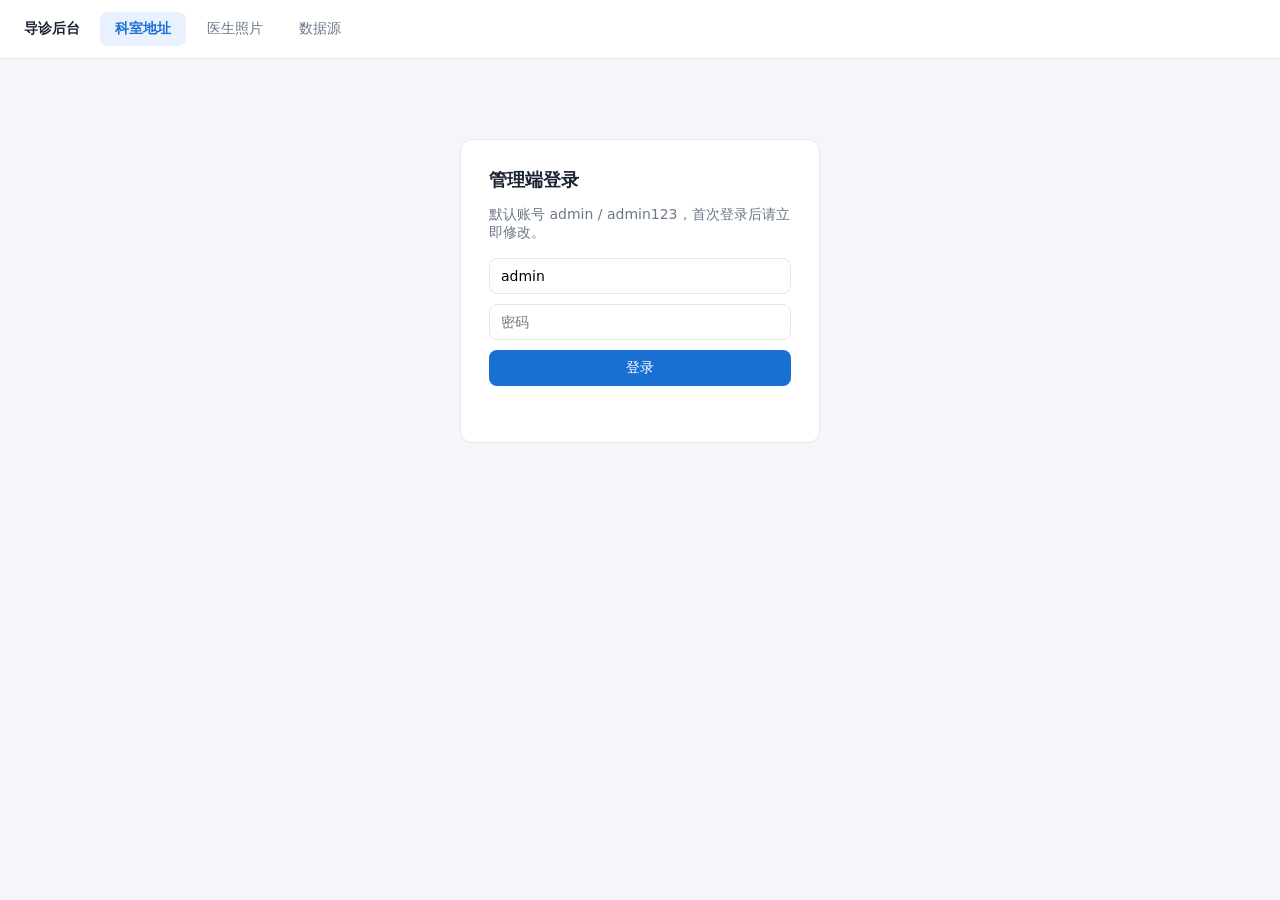
==== web/admin/index.html @ e26a8a18 "Initial commit: medical guide demo with LangChain RAG" ====
<!DOCTYPE html>
<html lang="zh-CN">
<head>
<meta charset="utf-8" />
<meta name="viewport" content="width=device-width, initial-scale=1" />
<title>导诊后台 · 管理端</title>
<link rel="stylesheet" href="styles.css" />
</head>
<body>
<header class="top">
  <strong>导诊后台</strong>
  <nav class="tabs">
    <button class="tab active" data-panel="panelMd">科室地址</button>
    <button class="tab" data-panel="panelDoctor">医生照片</button>
    <button class="tab" data-panel="panelSource">数据源</button>
  </nav>
  <span class="who" id="who"></span>
</header>

<section id="login" class="login">
  <h1>管理端登录</h1>
  <p class="muted">默认账号 admin / admin123，首次登录后请立即修改。</p>
  <form id="loginForm">
    <input id="username" placeholder="账号" value="admin" autocomplete="username" />
    <input id="password" type="password" placeholder="密码" autocomplete="current-password" />
    <button type="submit">登录</button>
  </form>
  <div class="err" id="loginErr"></div>
</section>

<main id="app" hidden>
  <!-- 科室地址 -->
  <section class="panel" id="panelMd">
    <h2>科室地址维护</h2>
    <p class="muted">修改会先生成提案并展示 diff，确认后才写入 <code>data/departments.md</code>。</p>

    <div class="row">
      <label>科室
        <select id="deptSel"></select>
      </label>
      <label>字段
        <select id="fieldSel">
          <option value="location">位置</option>
          <option value="rooms">诊室</option>
          <option value="serviceScope">服务范围</option>
          <option value="phone">电话</option>
        </select>
      </label>
    </div>

    <div class="row">
      <label class="grow">新值
        <input id="newValue" placeholder="例如：门诊楼 4F 东侧" />
      </label>
      <button id="voiceBtn" class="ghost" type="button">🎤 语音录入</button>
      <span class="conf" id="asrConf"></span>
    </div>

    <div class="actions">
      <button id="proposeBtn">生成提案（不写入）</button>
    </div>

    <div class="diffbox" id="diffBox" hidden>
      <div class="diffhead">
        <span>确认弹层 · 请核对差异后再保存</span>
        <span class="conf" id="diffConf"></span>
      </div>
      <pre id="diffText"></pre>
      <div class="actions">
        <button class="ghost" id="cancelBtn">取消</button>
        <button id="commitBtn">确认修改</button>
      </div>
    </div>

    <details class="versions">
      <summary>历史版本 / 回滚</summary>
      <div id="versions"></div>
    </details>
  </section>

  <!-- 医生照片 -->
  <section class="panel" id="panelDoctor" hidden>
    <h2>医生照片</h2>
    <p class="muted">服务端统一处理为 480×480 与 192×192 的 WebP；文件名即内容 hash，旧图不物理删除。</p>
    <div class="row">
      <label>医生
        <select id="doctorSel"></select>
      </label>
      <button id="linkBtn" type="button">生成/查看直链</button>
    </div>
    <div class="row" id="linkRow" hidden>
      <input id="linkOut" readonly />
      <button class="ghost" id="copyLink" type="button">复制</button>
    </div>

    <div class="photoarea">
      <div class="preview" id="photoPreview">无照片</div>
      <div class="uploadbox">
        <input type="file" id="photoFile" accept="image/jpeg,image/png,image/webp" />
        <label class="chk"><input type="checkbox" id="consentAck" /> 已取得该医生肖像使用授权（代传必勾）</label>
        <button id="uploadBtn">上传</button>
        <div class="muted" id="uploadMsg"></div>
      </div>
    </div>
  </section>

  <!-- 数据源 -->
  <section class="panel" id="panelSource" hidden>
    <h2>数据源健康与冲突</h2>
    <div id="healthBox" class="kv"></div>
    <h3>待裁决冲突</h3>
    <div id="conflictBox" class="muted">无</div>
  </section>
</main>

<script src="app.js"></script>
</body>
</html>
---- web/admin/styles.css ----
:root {
  --bg: #f4f6f9; --card: #fff; --line: #e3e8ef; --text: #1b2432;
  --muted: #6b7789; --brand: #1a6fd4; --brand-soft: #e8f1fd;
  --ok: #1f9d55; --warn: #b26a00; --err: #c73a3a; --radius: 12px;
}
* { box-sizing: border-box; }
/* 作者样式里的 display 会覆盖 [hidden] 的默认 display:none，统一兜住 */
[hidden] { display: none !important; }
body {
  margin: 0; background: var(--bg); color: var(--text); font-size: 14px;
  font-family: -apple-system, "Segoe UI", "Microsoft YaHei", system-ui, sans-serif;
}
code { background: #eef1f5; padding: 1px 5px; border-radius: 4px; font-size: 13px; }
.top {
  display: flex; align-items: center; gap: 20px; background: #fff;
  border-bottom: 1px solid var(--line); padding: 12px 24px; position: sticky; top: 0; z-index: 5;
}
.tabs { display: flex; gap: 6px; }
.tab {
  border: 1px solid transparent; background: none; padding: 7px 14px; border-radius: 8px;
  cursor: pointer; color: var(--muted); font-size: 14px;
}
.tab.active { background: var(--brand-soft); color: var(--brand); font-weight: 600; }
.who { margin-left: auto; color: var(--muted); font-size: 13px; }

.login { max-width: 360px; margin: 80px auto; background: #fff; padding: 28px; border-radius: var(--radius); border: 1px solid var(--line); }
.login h1 { font-size: 18px; margin: 0 0 6px; }
.login form { display: flex; flex-direction: column; gap: 10px; margin-top: 16px; }
input, select, button, textarea { font-size: 14px; font-family: inherit; }
input[type=text], input[type=password], input:not([type]), select {
  padding: 9px 11px; border: 1px solid var(--line); border-radius: 8px; width: 100%; background: #fff;
}
button {
  padding: 9px 16px; border: none; border-radius: 8px; background: var(--brand); color: #fff;
  cursor: pointer; white-space: nowrap;
}
button.ghost { background: #fff; color: var(--brand); border: 1px solid var(--brand); }
button:disabled { opacity: .5; cursor: not-allowed; }
.err { color: var(--err); font-size: 13px; margin-top: 10px; min-height: 18px; }
.muted { color: var(--muted); }
.conf { color: var(--muted); font-size: 12px; }

main { max-width: 960px; margin: 0 auto; padding: 24px; }
.panel { background: #fff; border: 1px solid var(--line); border-radius: var(--radius); padding: 22px; }
.panel h2 { font-size: 17px; margin: 0 0 6px; }
.panel h3 { font-size: 15px; margin: 22px 0 8px; }
.row { display: flex; gap: 12px; align-items: flex-end; margin-top: 14px; flex-wrap: wrap; }
.row label { display: flex; flex-direction: column; gap: 6px; font-size: 13px; color: var(--muted); }
.row label.grow { flex: 1; min-width: 220px; }
.actions { display: flex; gap: 10px; margin-top: 16px; }

.diffbox { margin-top: 20px; border: 1px solid #f0dcb4; background: #fffdf7; border-radius: var(--radius); padding: 16px; }
.diffhead { display: flex; justify-content: space-between; font-size: 13px; color: var(--warn); margin-bottom: 10px; font-weight: 600; }
.diffbox pre {
  background: #1e2430; color: #d8e0ea; padding: 14px; border-radius: 8px; overflow-x: auto;
  font-size: 12.5px; line-height: 1.6; font-family: Consolas, "Courier New", monospace;
}
.versions { margin-top: 24px; border-top: 1px solid var(--line); padding-top: 14px; }
.versions summary { cursor: pointer; color: var(--muted); font-size: 13px; }
.vitem { display: flex; gap: 12px; padding: 8px 0; border-bottom: 1px dashed var(--line); font-size: 13px; align-items: center; }
.vitem span { color: var(--muted); }

.photoarea { display: flex; gap: 24px; margin-top: 18px; align-items: flex-start; }
.preview {
  width: 120px; height: 120px; border-radius: 12px; background: var(--brand-soft);
  color: var(--brand); display: flex; align-items: center; justify-content: center;
  font-size: 13px; overflow: hidden; flex-shrink: 0; border: 1px solid var(--line);
}
.preview img { width: 100%; height: 100%; object-fit: cover; }
.uploadbox { display: flex; flex-direction: column; gap: 10px; flex: 1; }
.chk { font-size: 13px; color: var(--muted); display: flex; gap: 6px; align-items: center; }
.kv { display: grid; grid-template-columns: 160px 1fr; gap: 8px 16px; font-size: 13px; margin-top: 12px; }
.kv .k { color: var(--muted); }
.ok { color: var(--ok); } .warnc { color: var(--warn); } .errc { color: var(--err); }
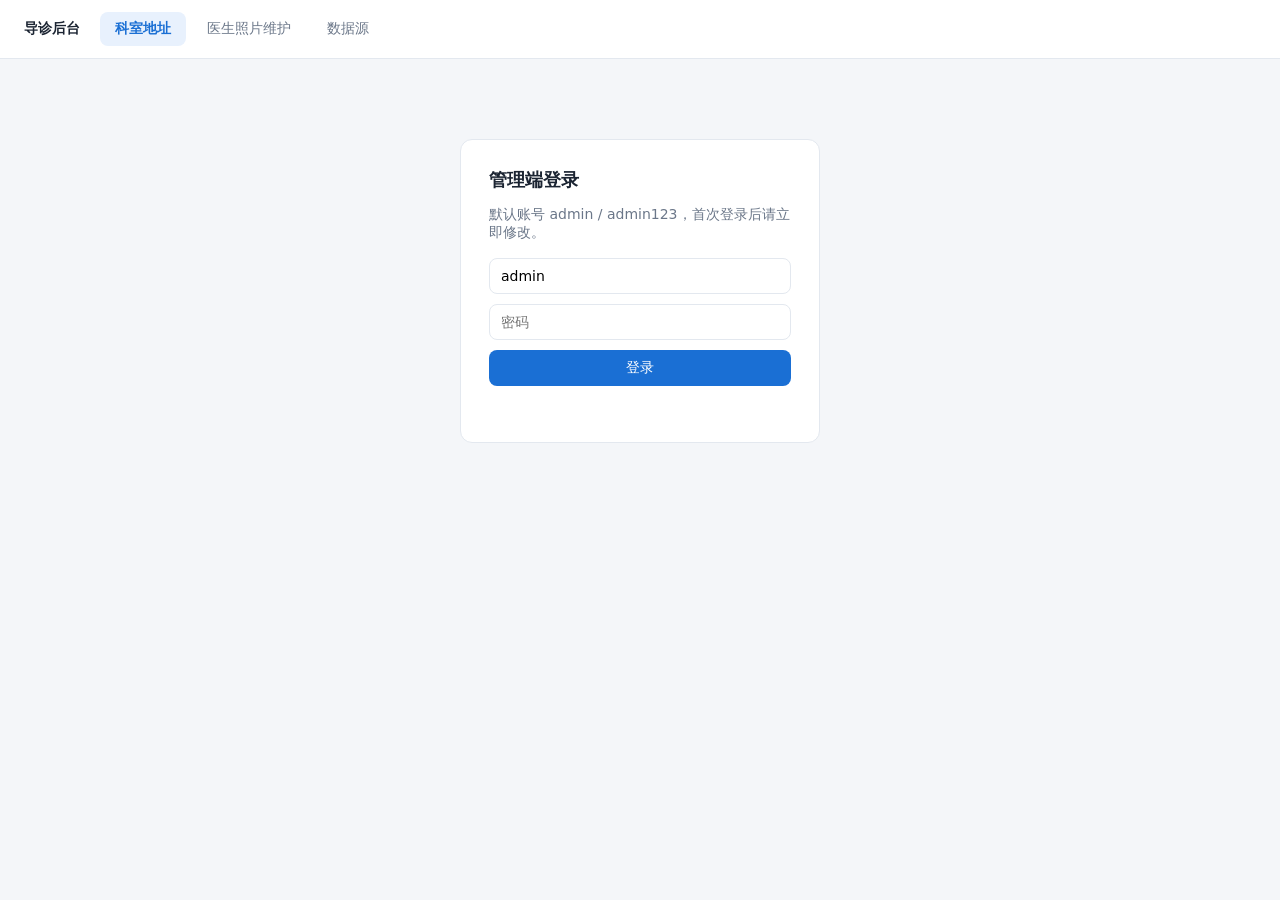
==== commit 7351f01b: "v3--取消医生端，所有的配置维护全部移植到管理端" ====
--- a/web/admin/index.html
+++ b/web/admin/index.html
@@ -11,7 +11,7 @@
   <strong>导诊后台</strong>
   <nav class="tabs">
     <button class="tab active" data-panel="panelMd">科室地址</button>
-    <button class="tab" data-panel="panelDoctor">医生照片</button>
+    <button class="tab" data-panel="panelDoctor">医生照片维护</button>
     <button class="tab" data-panel="panelSource">数据源</button>
   </nav>
   <span class="who" id="who"></span>
@@ -80,26 +80,26 @@
 
   <!-- 医生照片 -->
   <section class="panel" id="panelDoctor" hidden>
-    <h2>医生照片</h2>
-    <p class="muted">服务端统一处理为 480×480 与 192×192 的 WebP；文件名即内容 hash，旧图不物理删除。</p>
+    <h2>医生照片维护</h2>
+    <p class="muted">由管理员统一上传、更换和移除医生照片。可选择全部医生，包括当天未出诊的医生。</p>
     <div class="row">
       <label>医生
         <select id="doctorSel"></select>
       </label>
-      <button id="linkBtn" type="button">生成/查看直链</button>
     </div>
-    <div class="row" id="linkRow" hidden>
-      <input id="linkOut" readonly />
-      <button class="ghost" id="copyLink" type="button">复制</button>
-    </div>
+    <p class="muted" id="doctorInfo" aria-live="polite"></p>
 
     <div class="photoarea">
       <div class="preview" id="photoPreview">无照片</div>
       <div class="uploadbox">
-        <input type="file" id="photoFile" accept="image/jpeg,image/png,image/webp" />
-        <label class="chk"><input type="checkbox" id="consentAck" /> 已取得该医生肖像使用授权（代传必勾）</label>
-        <button id="uploadBtn">上传</button>
-        <div class="muted" id="uploadMsg"></div>
+        <input type="file" id="photoFile" accept="image/jpeg,image/png,image/webp" aria-label="选择医生照片" />
+        <p class="photo-tip muted">支持 JPEG、PNG、WebP，最大 10MB，短边至少 240px。上传后自动裁剪为方形。</p>
+        <label class="chk"><input type="checkbox" id="consentAck" /> 已取得该医生肖像使用授权</label>
+        <div class="actions">
+          <button id="uploadBtn" type="button" disabled>上传照片</button>
+          <button id="removePhotoBtn" class="danger" type="button" disabled>移除照片</button>
+        </div>
+        <div class="muted" id="uploadMsg" role="status"></div>
       </div>
     </div>
   </section>
--- a/web/admin/styles.css
+++ b/web/admin/styles.css
@@ -35,6 +35,7 @@
   cursor: pointer; white-space: nowrap;
 }
 button.ghost { background: #fff; color: var(--brand); border: 1px solid var(--brand); }
+button.danger { background: #fff; color: var(--err); border: 1px solid var(--err); }
 button:disabled { opacity: .5; cursor: not-allowed; }
 .err { color: var(--err); font-size: 13px; margin-top: 10px; min-height: 18px; }
 .muted { color: var(--muted); }
@@ -68,7 +69,17 @@
 }
 .preview img { width: 100%; height: 100%; object-fit: cover; }
 .uploadbox { display: flex; flex-direction: column; gap: 10px; flex: 1; }
+.uploadbox .actions { margin-top: 0; flex-wrap: wrap; }
+.photo-tip { margin: 0; font-size: 12px; line-height: 1.6; }
 .chk { font-size: 13px; color: var(--muted); display: flex; gap: 6px; align-items: center; }
 .kv { display: grid; grid-template-columns: 160px 1fr; gap: 8px 16px; font-size: 13px; margin-top: 12px; }
 .kv .k { color: var(--muted); }
 .ok { color: var(--ok); } .warnc { color: var(--warn); } .errc { color: var(--err); }
+
+@media (max-width: 600px) {
+  .top { gap: 10px; padding: 12px; flex-wrap: wrap; }
+  .tabs { order: 3; width: 100%; }
+  main { padding: 16px; }
+  .photoarea { flex-direction: column; }
+  .uploadbox { width: 100%; }
+}
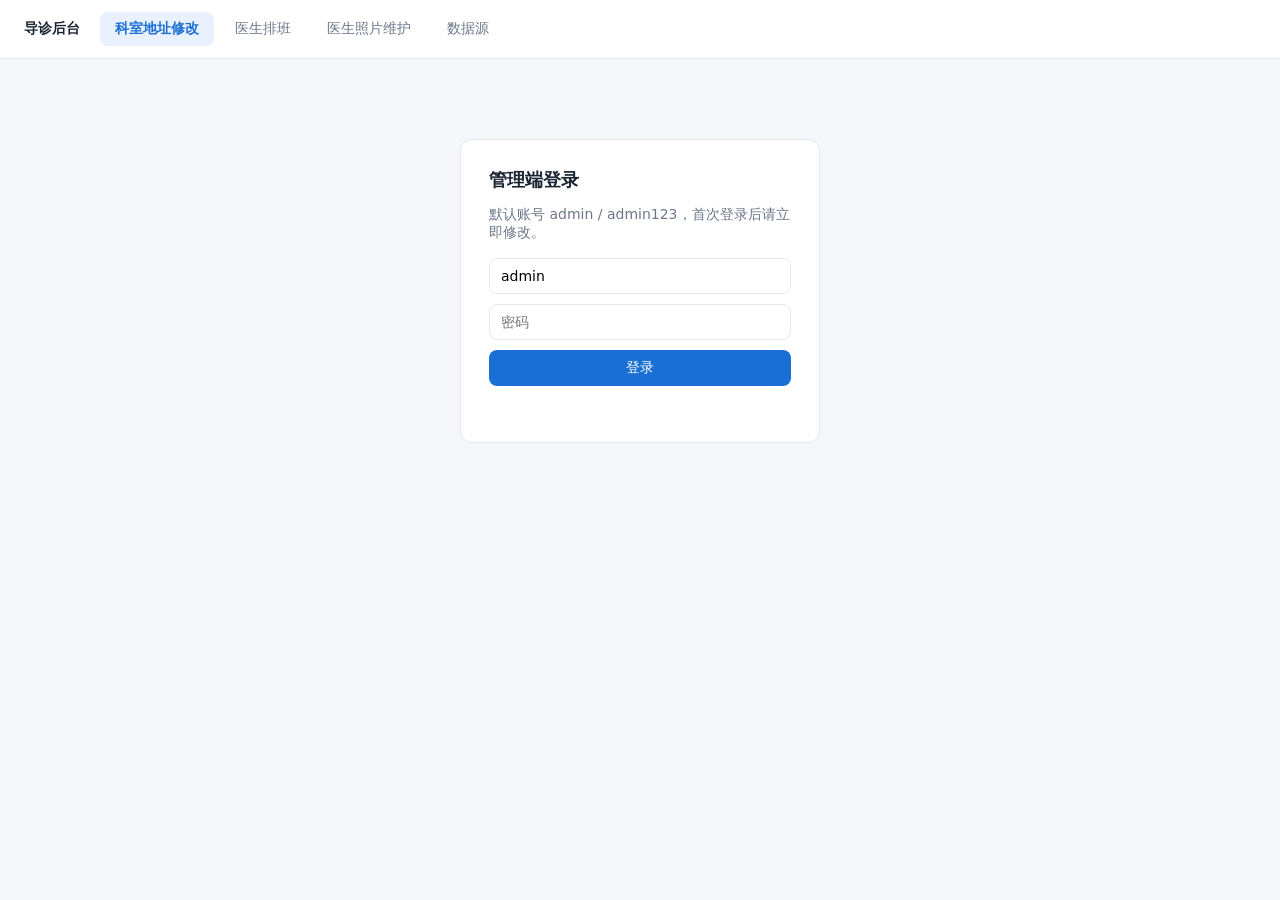
==== commit c8a0cf1e: "v4-管理端增加医生排班导入功能，支持导出模版，根据模版导入排班信息" ====
--- a/web/admin/index.html
+++ b/web/admin/index.html
@@ -10,7 +10,8 @@
 <header class="top">
   <strong>导诊后台</strong>
   <nav class="tabs">
-    <button class="tab active" data-panel="panelMd">科室地址</button>
+    <button class="tab active" data-panel="panelMd">科室地址修改</button>
+    <button class="tab" data-panel="panelSchedule">医生排班</button>
     <button class="tab" data-panel="panelDoctor">医生照片维护</button>
     <button class="tab" data-panel="panelSource">数据源</button>
   </nav>
@@ -31,8 +32,8 @@
 <main id="app" hidden>
   <!-- 科室地址 -->
   <section class="panel" id="panelMd">
-    <h2>科室地址维护</h2>
-    <p class="muted">修改会先生成提案并展示 diff，确认后才写入 <code>data/departments.md</code>。</p>
+    <h2>科室地址修改</h2>
+    <p class="muted">选择科室查看当前信息，填写新值并预览差异，确认后同步到患者端。历史修改支持回滚。</p>
 
     <div class="row">
       <label>科室
@@ -49,6 +50,12 @@
     </div>
 
     <div class="row">
+      <label class="grow">当前值
+        <input id="currentValue" readonly />
+      </label>
+    </div>
+
+    <div class="row">
       <label class="grow">新值
         <input id="newValue" placeholder="例如：门诊楼 4F 东侧" />
       </label>
@@ -57,7 +64,7 @@
     </div>
 
     <div class="actions">
-      <button id="proposeBtn">生成提案（不写入）</button>
+      <button id="proposeBtn">预览修改</button>
     </div>
 
     <div class="diffbox" id="diffBox" hidden>
@@ -76,6 +83,48 @@
       <summary>历史版本 / 回滚</summary>
       <div id="versions"></div>
     </details>
+  </section>
+
+  <section class="panel" id="panelSchedule" hidden>
+    <h2>医生排班导入</h2>
+    <p class="muted">下载模板填写排班，上传后先校验和预览，确认后生效。支持 .xlsx，最大 5MB、2000 行。</p>
+    <p class="muted">按医生、日期、时段更新对应排班，未导入的排班保留。时段可填上午、下午、夜间；状态可填出诊、停诊。</p>
+    <div class="actions">
+      <button id="downloadScheduleTemplate" class="ghost" type="button">下载 Excel 模板</button>
+    </div>
+    <div class="row">
+      <label class="grow">选择填写好的 Excel
+        <input id="scheduleFile" type="file" accept=".xlsx,application/vnd.openxmlformats-officedocument.spreadsheetml.sheet" />
+      </label>
+      <button id="previewScheduleBtn" type="button">校验并预览</button>
+    </div>
+    <div id="scheduleImportMsg" class="import-message" role="status"></div>
+    <ul id="scheduleErrors" class="import-errors" role="alert" hidden></ul>
+    <div id="schedulePreview" class="import-preview" hidden>
+      <p id="schedulePreviewSummary"></p>
+      <div class="table-scroll">
+        <table>
+          <thead><tr><th>Excel 行</th><th>日期</th><th>医生</th><th>科室</th><th>时段</th><th>诊室</th><th>状态</th><th>操作</th></tr></thead>
+          <tbody id="schedulePreviewRows"></tbody>
+        </table>
+      </div>
+      <div class="actions">
+        <button id="cancelScheduleImport" class="ghost" type="button">取消</button>
+        <button id="commitScheduleBtn" type="button">确认导入</button>
+      </div>
+    </div>
+    <h3>查看医生排班</h3>
+    <div class="row">
+      <label>日期<input id="scheduleDate" type="date" /></label>
+      <button id="refreshScheduleBtn" class="ghost" type="button">刷新排班</button>
+    </div>
+    <p id="scheduleListMsg" class="muted" role="status"></p>
+    <div class="table-scroll">
+      <table>
+        <thead><tr><th>日期</th><th>医生</th><th>科室</th><th>时段</th><th>诊室</th><th>状态</th><th>来源</th></tr></thead>
+        <tbody id="scheduleRows"></tbody>
+      </table>
+    </div>
   </section>
 
   <!-- 医生照片 -->
@@ -114,5 +163,6 @@
 </main>
 
 <script src="app.js"></script>
+<script src="schedule.js"></script>
 </body>
 </html>
--- a/web/admin/styles.css
+++ b/web/admin/styles.css
@@ -16,6 +16,7 @@
   border-bottom: 1px solid var(--line); padding: 12px 24px; position: sticky; top: 0; z-index: 5;
 }
 .tabs { display: flex; gap: 6px; }
+.tabs { flex-wrap: wrap; }
 .tab {
   border: 1px solid transparent; background: none; padding: 7px 14px; border-radius: 8px;
   cursor: pointer; color: var(--muted); font-size: 14px;
@@ -75,6 +76,14 @@
 .kv { display: grid; grid-template-columns: 160px 1fr; gap: 8px 16px; font-size: 13px; margin-top: 12px; }
 .kv .k { color: var(--muted); }
 .ok { color: var(--ok); } .warnc { color: var(--warn); } .errc { color: var(--err); }
+.import-message { margin-top: 14px; min-height: 20px; }
+.import-errors { max-height: 220px; overflow: auto; color: var(--err); padding-left: 22px; line-height: 1.8; }
+.import-preview { margin-top: 18px; padding: 16px; border: 1px solid var(--line); border-radius: 10px; background: #f8fbff; }
+.table-scroll { overflow: auto; max-height: 440px; margin-top: 14px; }
+table { width: 100%; border-collapse: collapse; font-size: 13px; white-space: nowrap; }
+th, td { padding: 10px 12px; border-bottom: 1px solid var(--line); text-align: left; }
+th { background: #eef3fa; font-weight: 600; position: sticky; top: 0; }
+input[readonly] { background: #f4f6f9; color: var(--muted); }
 
 @media (max-width: 600px) {
   .top { gap: 10px; padding: 12px; flex-wrap: wrap; }
